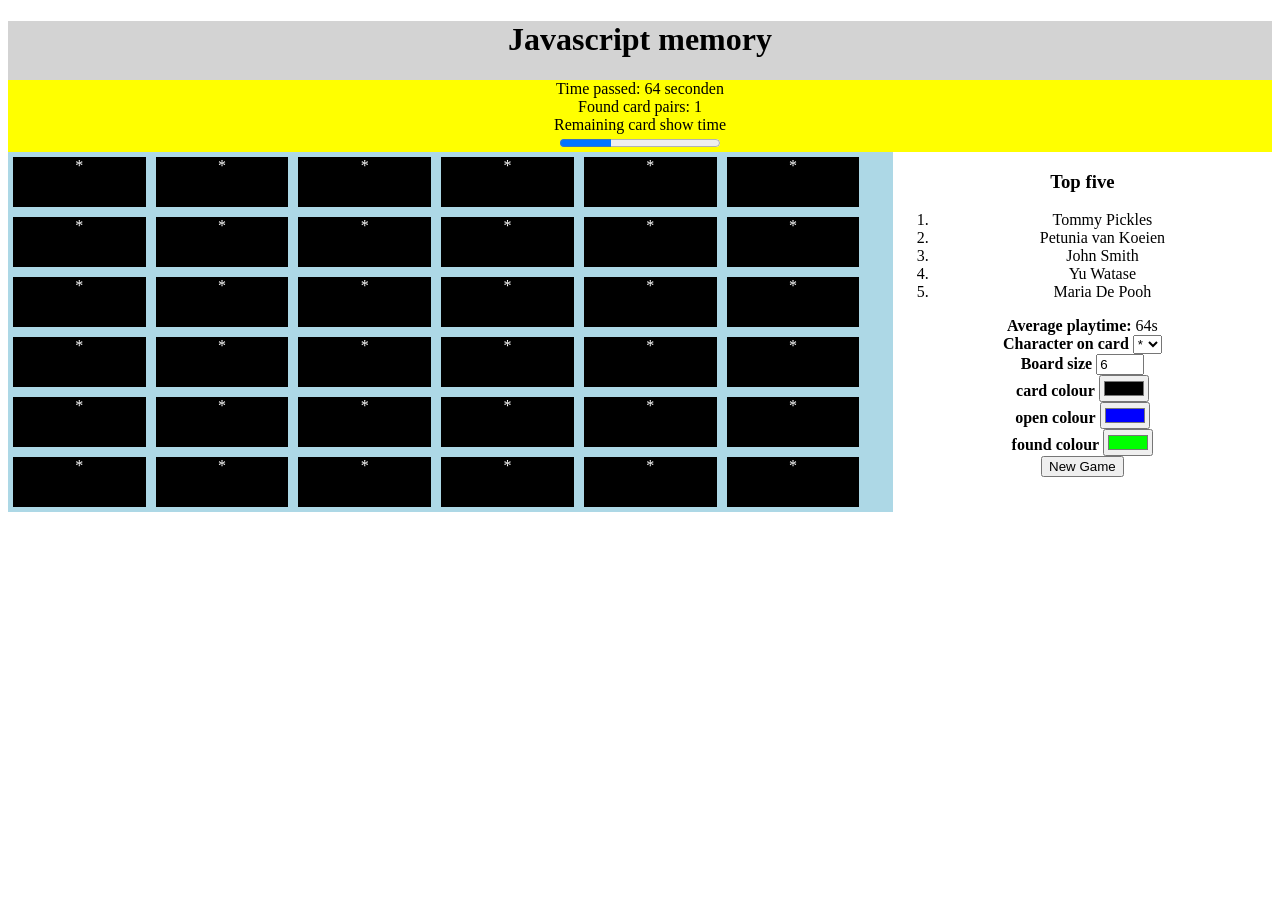
==== index.html @ a54b800c "basic html done" ====
<!DOCTYPE html>
<html lang="en">

<head>
	<meta charset="UTF-8/">
	<title>Memory</title>
	<link rel="stylesheet" href="styles.css"/>
</head>

<body>
	<div id="container">
		<h1>Javascript memory</h1>
		<div id="game-info">
			Time passed: 64 seconden <br/>
			Found card pairs: 1<br/>
			<label for="time-remaining">Remaining card show time</label><br/>
			<progress id="time-remaining" value="32" max="100"> 32%</progress>
		</div>
		<div>
			<div id="game-field">
				<div id="card-1" class="card">
					*
				</div>
				<div id="card-2" class="card">
					*
				</div>
				<div id="card-3" class="card">
					*
				</div>
				<div id="card-4" class="card">
					*
				</div>
				<div id="card-5" class="card">
					*
				</div>
				<div id="card-6" class="card">
					*
				</div>
				<div id="card-7" class="card">
					*
				</div>
				<div id="card-8" class="card">
					*
				</div>
				<div id="card-9" class="card">
					*
				</div>
				<div id="card-10" class="card">
					*
				</div>
				<div id="card-11" class="card">
					*
				</div>
				<div id="card-12" class="card">
					*
				</div>
				<div id="card-13" class="card">
					*
				</div>
				<div id="card-14" class="card">
					*
				</div>
				<div id="card-15" class="card">
					*
				</div>
				<div id="card-16" class="card">
					*
				</div>
				<div id="card-17" class="card">
					*
				</div>
				<div id="card-18" class="card">
					*
				</div>
				<div id="card-19" class="card">
					*
				</div>
				<div id="card-20" class="card">
					*
				</div>
				<div id="card-21" class="card">
					*
				</div>
				<div id="card-22" class="card">
					*
				</div>
				<div id="card-23" class="card">
					*
				</div>
				<div id="card-24" class="card">
					*
				</div>
				<div id="card-25" class="card">
					*
				</div>
				<div id="card-26" class="card">
					*
				</div>
				<div id="card-27" class="card">
					*
				</div>
				<div id="card-28" class="card">
					*
				</div>
				<div id="card-29" class="card">
					*
				</div>
				<div id="card-30" class="card">
					*
				</div>
				<div id="card-31" class="card">
					*
				</div>
				<div id="card-32" class="card">
					*
				</div>
				<div id="card-33" class="card">
					*
				</div>
				<div id="card-34" class="card">
					*
				</div>
				<div id="card-35" class="card">
					*
				</div>
				<div id="card-36" class="card">
					*
				</div>
			</div>
			<div id="statistics">
				<div id="top-five">
					<h3>Top five </h3>
					<ol>
						<li>
							Tommy Pickles
						</li>
						<li>
							Petunia van Koeien
						</li>
						<li>
							John Smith
						</li>
						<li>
							Yu Watase
						</li>
						<li>
							Maria De Pooh
						</li>
					
					</ol>
				</div>
				<div id="average-playtime">
					<strong>Average playtime:</strong>
					64s
					<br/>
				</div>
				<div id="card-char">
					
					<label for="character"><strong>Character on card</strong></label>
					<select id="character" name="character">
						<option value="*">*</option>
						<option value="x">x</option>
						<option value="/">/</option>
					</select>
				
				</div>
				
				<div id="board-size">
					
					<label for="size"><strong>Board size</strong></label>
					<input type="number" id="size" name="size" min="1" max="10" value="6">
				
				</div>
				<div id="card-settings">
					<label for="default-colour"><strong> card colour</strong>
						<input id="default-colour" type="color" value="#000000">
					</label>
					<br/>
					<label for="default-colour"><strong> open colour</strong>
						<input id="open-colour" type="color" value="#0000FF">
					</label>
					<br/>
					<label for="default-colour"><strong> found colour</strong>
						<input id="found-colour" type="color" value="#00FF00">
					</label>
				</div>
				<div id="game-button">
					<button id="new-game">
						New Game
					</button>
				</div>
			</div>
		</div>
	</div>
</body>

</html>
---- styles.css ----
#container {
    background: lightgrey;
    text-align: center;
}

#game-field {
    background: lightblue;
    width: 70%;
    float: left;
}

#game-info {
    background: yellow;

}

.card {
    background: black;
    color: white;
    float: inherit;
    width: 15%;
    height: 50px;
    margin: 5px;
}

#statistics {
    width: 30%;
    float: right;
    margin-top: 0;
}
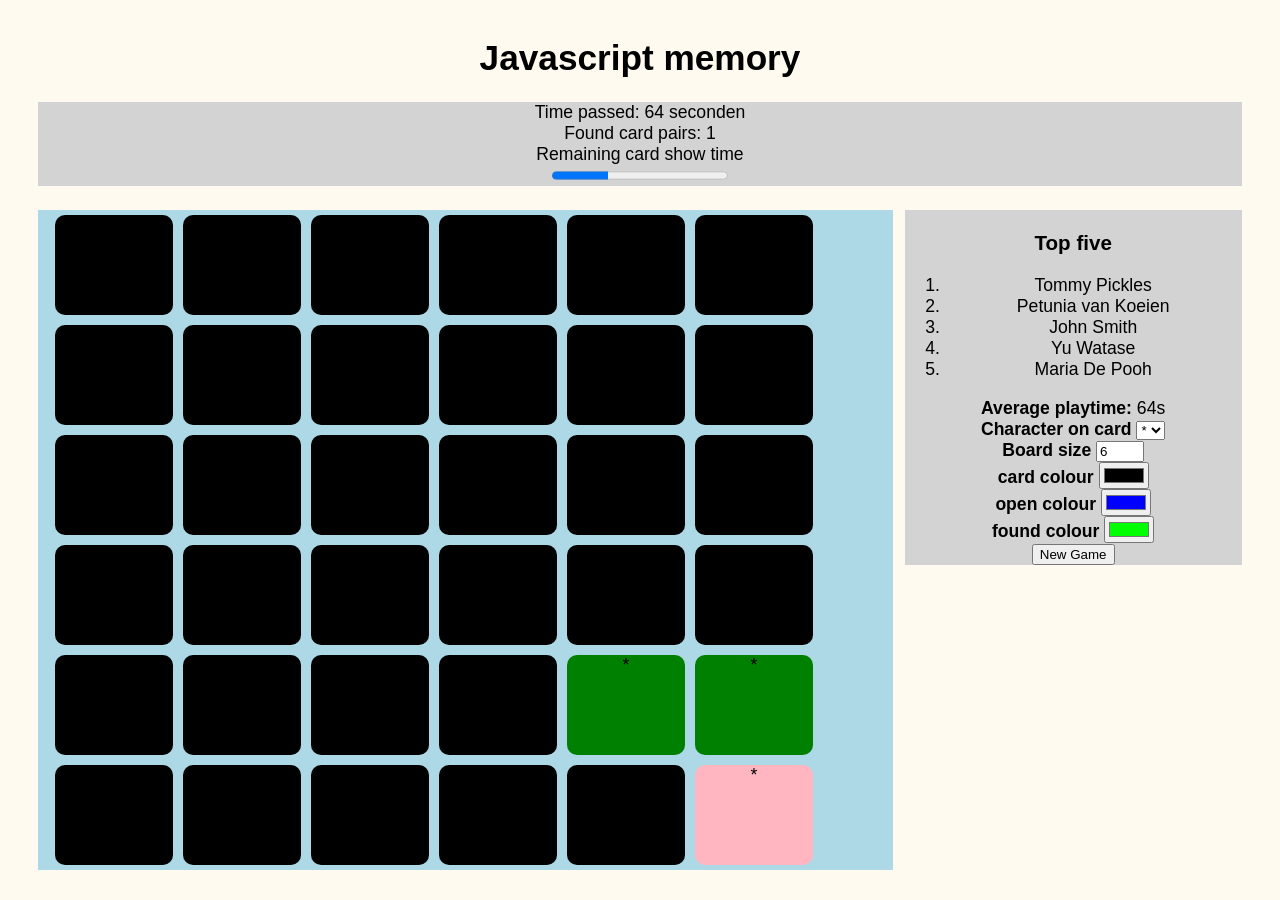
==== commit abd3d527: "version with full css mobile first" ====
--- a/index.html
+++ b/index.html
@@ -2,7 +2,8 @@
 <html lang="en">
 
 <head>
-	<meta charset="UTF-8/">
+	<meta charset="UTF-8"/>
+	<meta name="viewport" content="width=device-width, initial-scale=1"/>
 	<title>Memory</title>
 	<link rel="stylesheet" href="styles.css"/>
 </head>
@@ -16,114 +17,114 @@
 			<label for="time-remaining">Remaining card show time</label><br/>
 			<progress id="time-remaining" value="32" max="100"> 32%</progress>
 		</div>
-		<div>
+		<div id="game-container">
 			<div id="game-field">
-				<div id="card-1" class="card">
+				<div id="card-1" class="card closed" tabindex="0">
 					*
 				</div>
-				<div id="card-2" class="card">
+				<div id="card-2" class="card closed" tabindex="1">
 					*
 				</div>
-				<div id="card-3" class="card">
+				<div id="card-3" class="card closed" tabindex="2">
 					*
 				</div>
-				<div id="card-4" class="card">
+				<div id="card-4" class="card closed" tabindex="3">
 					*
 				</div>
-				<div id="card-5" class="card">
+				<div id="card-5" class="card closed" tabindex="4">
 					*
 				</div>
-				<div id="card-6" class="card">
+				<div id="card-6" class="card closed" tabindex="5">
 					*
 				</div>
-				<div id="card-7" class="card">
+				<div id="card-7" class="card closed" tabindex="6">
 					*
 				</div>
-				<div id="card-8" class="card">
+				<div id="card-8" class="card closed" tabindex="7">
 					*
 				</div>
-				<div id="card-9" class="card">
+				<div id="card-9" class="card closed" tabindex="8">
 					*
 				</div>
-				<div id="card-10" class="card">
+				<div id="card-10" class="card closed" tabindex="9">
 					*
 				</div>
-				<div id="card-11" class="card">
+				<div id="card-11" class="card closed" tabindex="10">
 					*
 				</div>
-				<div id="card-12" class="card">
+				<div id="card-12" class="card closed" tabindex="11">
 					*
 				</div>
-				<div id="card-13" class="card">
+				<div id="card-13" class="card closed" tabindex="12">
 					*
 				</div>
-				<div id="card-14" class="card">
+				<div id="card-14" class="card closed" tabindex="13">
 					*
 				</div>
-				<div id="card-15" class="card">
+				<div id="card-15" class="card closed" tabindex="14">
 					*
 				</div>
-				<div id="card-16" class="card">
+				<div id="card-16" class="card closed" tabindex="15">
 					*
 				</div>
-				<div id="card-17" class="card">
+				<div id="card-17" class="card closed" tabindex="16">
 					*
 				</div>
-				<div id="card-18" class="card">
+				<div id="card-18" class="card closed" tabindex="17">
 					*
 				</div>
-				<div id="card-19" class="card">
+				<div id="card-19" class="card closed" tabindex="18">
 					*
 				</div>
-				<div id="card-20" class="card">
+				<div id="card-20" class="card closed" tabindex="19">
 					*
 				</div>
-				<div id="card-21" class="card">
+				<div id="card-21" class="card closed" tabindex="20">
 					*
 				</div>
-				<div id="card-22" class="card">
+				<div id="card-22" class="card closed" tabindex="21">
 					*
 				</div>
-				<div id="card-23" class="card">
+				<div id="card-23" class="card closed" tabindex="22">
 					*
 				</div>
-				<div id="card-24" class="card">
+				<div id="card-24" class="card closed" tabindex="23">
 					*
 				</div>
-				<div id="card-25" class="card">
+				<div id="card-25" class="card closed" tabindex="24">
 					*
 				</div>
-				<div id="card-26" class="card">
+				<div id="card-26" class="card closed" tabindex="25">
 					*
 				</div>
-				<div id="card-27" class="card">
+				<div id="card-27" class="card closed" tabindex="26">
 					*
 				</div>
-				<div id="card-28" class="card">
+				<div id="card-28" class="card closed" tabindex="27">
 					*
 				</div>
-				<div id="card-29" class="card">
+				<div id="card-29" class="card found" tabindex="28">
 					*
 				</div>
-				<div id="card-30" class="card">
+				<div id="card-30" class="card found" tabindex="29">
 					*
 				</div>
-				<div id="card-31" class="card">
+				<div id="card-31" class="card closed" tabindex="30">
 					*
 				</div>
-				<div id="card-32" class="card">
+				<div id="card-32" class="card closed" tabindex="31">
 					*
 				</div>
-				<div id="card-33" class="card">
+				<div id="card-33" class="card closed" tabindex="32">
 					*
 				</div>
-				<div id="card-34" class="card">
+				<div id="card-34" class="card closed" tabindex="33">
 					*
 				</div>
-				<div id="card-35" class="card">
+				<div id="card-35" class="card closed" tabindex="34">
 					*
 				</div>
-				<div id="card-36" class="card">
+				<div id="card-36" class="card open" tabindex="35">
 					*
 				</div>
 			</div>
--- a/styles.css
+++ b/styles.css
@@ -1,30 +1,80 @@
+body {
+    font-family: "Arial Black", Helvetica, sans-serif;
+    font-size: 1.1em;
+    color: black;
+    background: floralwhite;
+    margin: 3%;
+}
+
 #container {
-    background: lightgrey;
     text-align: center;
 }
 
 #game-field {
     background: lightblue;
-    width: 70%;
-    float: left;
-}
-
-#game-info {
-    background: yellow;
+    margin-bottom: 1%;
+    margin-top: 1%;
 
 }
 
-.card {
-    background: black;
-    color: white;
-    float: inherit;
-    width: 15%;
-    height: 50px;
-    margin: 5px;
+
+#game-info {
+    background: lightgrey;
 }
 
 #statistics {
-    width: 30%;
-    float: right;
-    margin-top: 0;
+    background: lightgrey;
+    clear: left;
+    margin-top: 1%;
 }
+
+.card {
+    float: left;
+    width: 14%;
+    height: 75px;
+    margin: 1%;
+    cursor: pointer;
+    border-radius: 10px;
+    text-align: center;
+    overflow: hidden;
+}
+
+
+.closed {
+    background: black;
+    color: transparent;
+}
+
+.open {
+    background: lightpink;
+    color: black;
+}
+
+.found {
+    background: green;
+    color: black;
+}
+
+@media (min-width: 800px) {
+    #statistics {
+        width: 28%;
+        float: right;
+        clear: none;
+    }
+
+    #game-field {
+        width: 70%;
+        float: left;
+        padding-left: 1%;
+    }
+
+    #game-info {
+        margin-bottom: 1%;
+    }
+
+    .card {
+        height: 100px;
+        margin: 5px;
+    }
+}
+
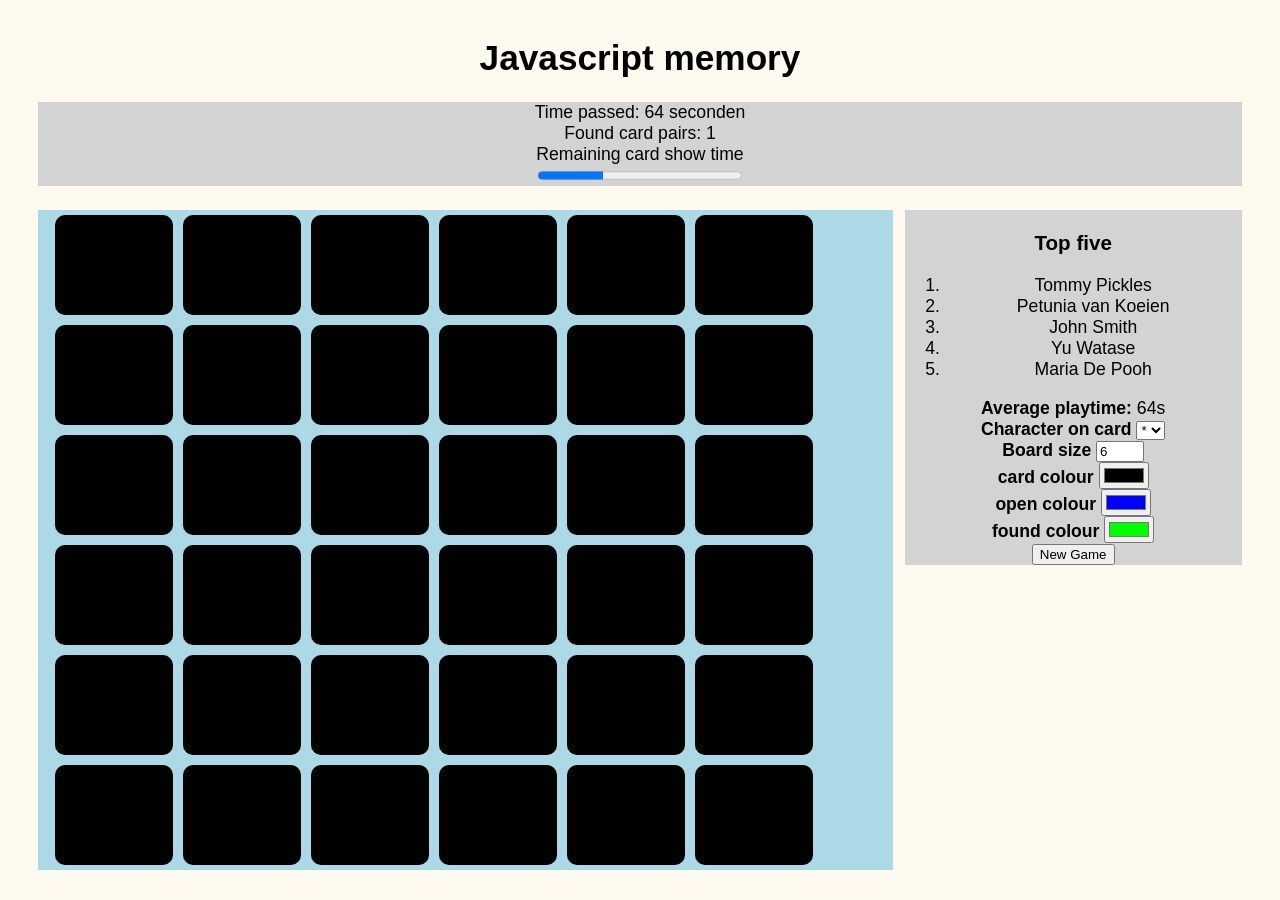
==== commit e957ba20: "week3 complete" ====
--- a/index.html
+++ b/index.html
@@ -6,6 +6,7 @@
 	<meta name="viewport" content="width=device-width, initial-scale=1"/>
 	<title>Memory</title>
 	<link rel="stylesheet" href="styles.css"/>
+	<script src="scripts.js"></script>
 </head>
 
 <body>
@@ -19,114 +20,6 @@
 		</div>
 		<div id="game-container">
 			<div id="game-field">
-				<div id="card-1" class="card closed" tabindex="0">
-					*
-				</div>
-				<div id="card-2" class="card closed" tabindex="1">
-					*
-				</div>
-				<div id="card-3" class="card closed" tabindex="2">
-					*
-				</div>
-				<div id="card-4" class="card closed" tabindex="3">
-					*
-				</div>
-				<div id="card-5" class="card closed" tabindex="4">
-					*
-				</div>
-				<div id="card-6" class="card closed" tabindex="5">
-					*
-				</div>
-				<div id="card-7" class="card closed" tabindex="6">
-					*
-				</div>
-				<div id="card-8" class="card closed" tabindex="7">
-					*
-				</div>
-				<div id="card-9" class="card closed" tabindex="8">
-					*
-				</div>
-				<div id="card-10" class="card closed" tabindex="9">
-					*
-				</div>
-				<div id="card-11" class="card closed" tabindex="10">
-					*
-				</div>
-				<div id="card-12" class="card closed" tabindex="11">
-					*
-				</div>
-				<div id="card-13" class="card closed" tabindex="12">
-					*
-				</div>
-				<div id="card-14" class="card closed" tabindex="13">
-					*
-				</div>
-				<div id="card-15" class="card closed" tabindex="14">
-					*
-				</div>
-				<div id="card-16" class="card closed" tabindex="15">
-					*
-				</div>
-				<div id="card-17" class="card closed" tabindex="16">
-					*
-				</div>
-				<div id="card-18" class="card closed" tabindex="17">
-					*
-				</div>
-				<div id="card-19" class="card closed" tabindex="18">
-					*
-				</div>
-				<div id="card-20" class="card closed" tabindex="19">
-					*
-				</div>
-				<div id="card-21" class="card closed" tabindex="20">
-					*
-				</div>
-				<div id="card-22" class="card closed" tabindex="21">
-					*
-				</div>
-				<div id="card-23" class="card closed" tabindex="22">
-					*
-				</div>
-				<div id="card-24" class="card closed" tabindex="23">
-					*
-				</div>
-				<div id="card-25" class="card closed" tabindex="24">
-					*
-				</div>
-				<div id="card-26" class="card closed" tabindex="25">
-					*
-				</div>
-				<div id="card-27" class="card closed" tabindex="26">
-					*
-				</div>
-				<div id="card-28" class="card closed" tabindex="27">
-					*
-				</div>
-				<div id="card-29" class="card found" tabindex="28">
-					*
-				</div>
-				<div id="card-30" class="card found" tabindex="29">
-					*
-				</div>
-				<div id="card-31" class="card closed" tabindex="30">
-					*
-				</div>
-				<div id="card-32" class="card closed" tabindex="31">
-					*
-				</div>
-				<div id="card-33" class="card closed" tabindex="32">
-					*
-				</div>
-				<div id="card-34" class="card closed" tabindex="33">
-					*
-				</div>
-				<div id="card-35" class="card closed" tabindex="34">
-					*
-				</div>
-				<div id="card-36" class="card open" tabindex="35">
-					*
-				</div>
 			</div>
 			<div id="statistics">
 				<div id="top-five">
@@ -177,11 +70,11 @@
 						<input id="default-colour" type="color" value="#000000">
 					</label>
 					<br/>
-					<label for="default-colour"><strong> open colour</strong>
+					<label for="open-colour"><strong> open colour</strong>
 						<input id="open-colour" type="color" value="#0000FF">
 					</label>
 					<br/>
-					<label for="default-colour"><strong> found colour</strong>
+					<label for="found-colour"><strong> found colour</strong>
 						<input id="found-colour" type="color" value="#00FF00">
 					</label>
 				</div>
--- a/styles.css
+++ b/styles.css
@@ -37,6 +37,11 @@
     border-radius: 10px;
     text-align: center;
     overflow: hidden;
+    font-size: 30px;
+}
+
+.card:focus {
+    background: grey;
 }
 
 
@@ -53,6 +58,10 @@
 .found {
     background: green;
     color: black;
+}
+
+progress {
+    width: 17%;
 }
 
 @media (min-width: 800px) {
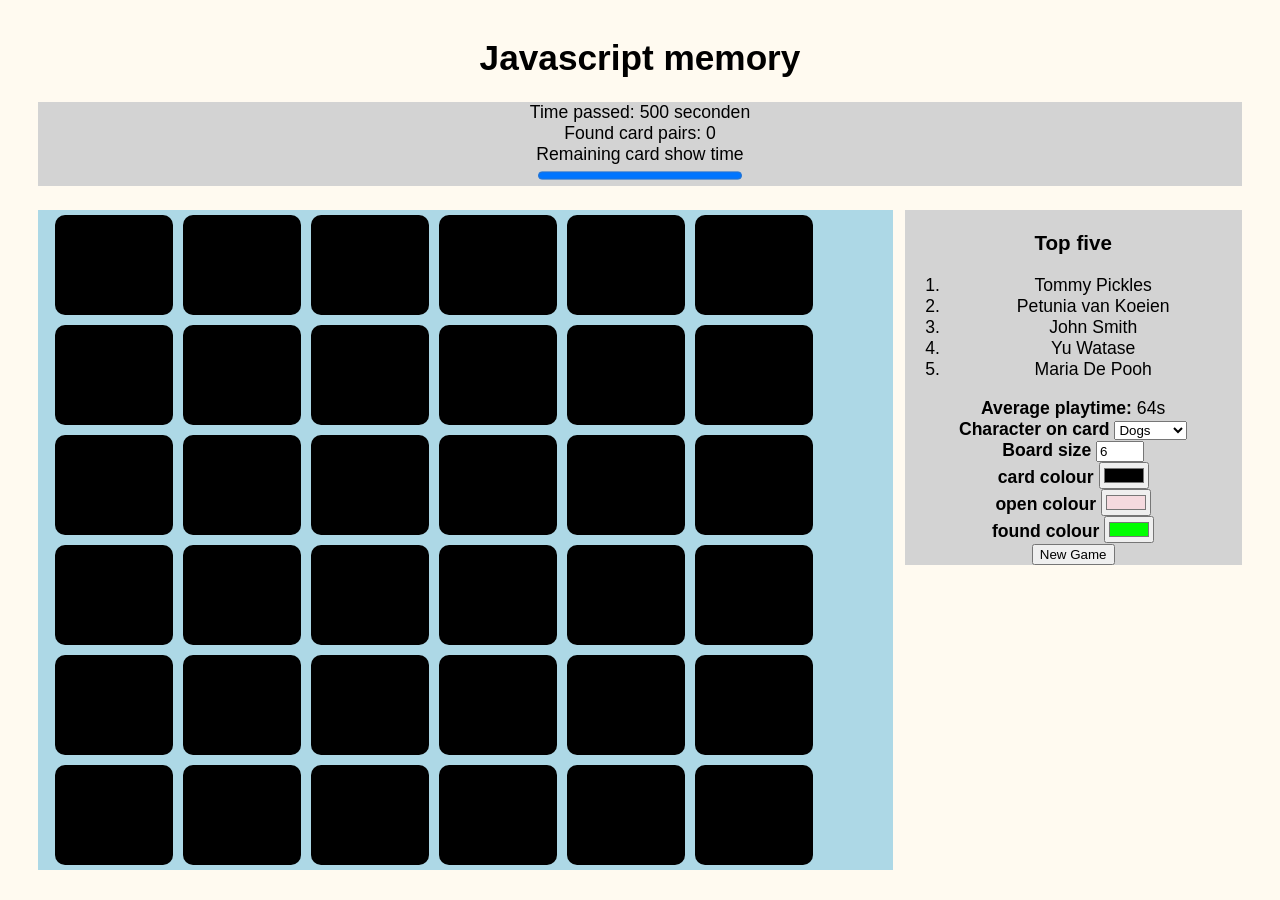
==== commit 23f5f39c: "Added fetch and moved files to more structured code" ====
--- a/index.html
+++ b/index.html
@@ -6,17 +6,21 @@
 	<meta name="viewport" content="width=device-width, initial-scale=1"/>
 	<title>Memory</title>
 	<link rel="stylesheet" href="styles.css"/>
-	<script src="scripts.js"></script>
+	<script src="js/scripts.js"></script>
+	<script src="js/timer.js"></script>
+	<script src="js/card.js"></script>
+	<script src="js/gameField.js"></script>
 </head>
 
 <body>
 	<div id="container">
 		<h1>Javascript memory</h1>
 		<div id="game-info">
-			Time passed: 64 seconden <br/>
-			Found card pairs: 1<br/>
+			<div id="time-left">Time passed: 500 seconden</div>
+			<div id="pairs">Found card pairs: 0</div>
+			
 			<label for="time-remaining">Remaining card show time</label><br/>
-			<progress id="time-remaining" value="32" max="100"> 32%</progress>
+			<progress id="time-remaining" value="32" max="500"></progress>
 		</div>
 		<div id="game-container">
 			<div id="game-field">
@@ -51,35 +55,33 @@
 				<div id="card-char">
 					
 					<label for="character"><strong>Character on card</strong></label>
-					<select id="character" name="character">
-						<option value="*">*</option>
-						<option value="x">x</option>
-						<option value="/">/</option>
+					<select id="character" name="character" onchange="setCardImage(this.value)">
+						<option value="dogs">Dogs</option>
+						<option value="random">Random</option>
 					</select>
 				
 				</div>
 				
 				<div id="board-size">
-					
 					<label for="size"><strong>Board size</strong></label>
-					<input type="number" id="size" name="size" min="1" max="10" value="6">
-				
+					<input type="number" id="size" name="size" min="1" max="10" value="6"
+					       onchange="newGame('Als je het veld aan past wordt je huidige game gereset. Weet je dit zeker?')">
 				</div>
 				<div id="card-settings">
-					<label for="default-colour"><strong> card colour</strong>
-						<input id="default-colour" type="color" value="#000000">
+					<label for="closed-colour"><strong> card colour</strong>
+						<input id="closed-colour" type="color" value="#000000" oninput="updateColour(this);">
 					</label>
 					<br/>
 					<label for="open-colour"><strong> open colour</strong>
-						<input id="open-colour" type="color" value="#0000FF">
+						<input id="open-colour" type="color" value="#F5DADF" oninput="updateColour(this);">
 					</label>
 					<br/>
 					<label for="found-colour"><strong> found colour</strong>
-						<input id="found-colour" type="color" value="#00FF00">
+						<input id="found-colour" type="color" value="#00FF00" oninput="updateColour(this);">
 					</label>
 				</div>
 				<div id="game-button">
-					<button id="new-game">
+					<button id="new-game" onclick="newGame('Weet je zeker dat je een nieuw spel wil beginnen?')">
 						New Game
 					</button>
 				</div>
--- a/styles.css
+++ b/styles.css
@@ -45,7 +45,7 @@
 }
 
 
-.closed {
+.closed{
     background: black;
     color: transparent;
 }
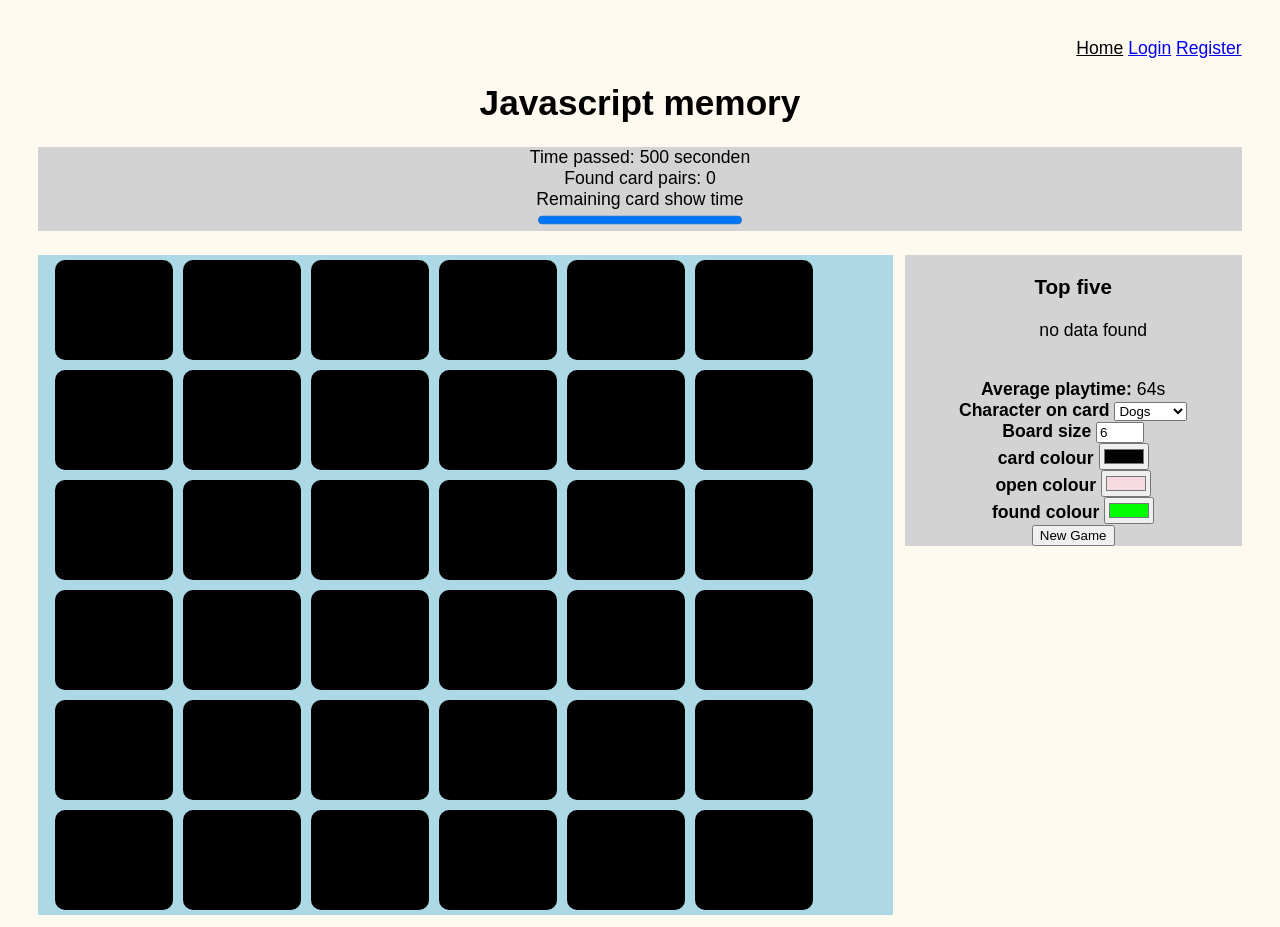
==== commit bdd3a681: "made all the code" ====
--- a/index.html
+++ b/index.html
@@ -10,11 +10,16 @@
 	<script src="js/timer.js"></script>
 	<script src="js/card.js"></script>
 	<script src="js/gameField.js"></script>
+	<script src="js/authenticator.js"></script>
 </head>
 
 <body>
 	<div id="container">
+		<nav id="navbar">
+			<a href="index.html" class="active">Home</a>
+		</nav>
 		<h1>Javascript memory</h1>
+		
 		<div id="game-info">
 			<div id="time-left">Time passed: 500 seconden</div>
 			<div id="pairs">Found card pairs: 0</div>
@@ -28,25 +33,11 @@
 			<div id="statistics">
 				<div id="top-five">
 					<h3>Top five </h3>
-					<ol>
-						<li>
-							Tommy Pickles
-						</li>
-						<li>
-							Petunia van Koeien
-						</li>
-						<li>
-							John Smith
-						</li>
-						<li>
-							Yu Watase
-						</li>
-						<li>
-							Maria De Pooh
-						</li>
+					<ol id="top-five-list">
 					
 					</ol>
 				</div>
+				<br>
 				<div id="average-playtime">
 					<strong>Average playtime:</strong>
 					64s
--- a/styles.css
+++ b/styles.css
@@ -44,8 +44,18 @@
     background: grey;
 }
 
+img {
+    margin-left: auto;
+    margin-right: auto;
+    margin-top: 5%;
+}
 
-.closed{
+.open:hover {
+    transform: scale(1.5);
+}
+
+
+.closed {
     background: black;
     color: transparent;
 }
@@ -62,6 +72,19 @@
 
 progress {
     width: 17%;
+}
+
+#navbar, nav {
+    margin: 0;
+    alignment: right;
+    text-align: right;
+}
+
+#navbar .active {
+    border-color: white;
+    border-left-color: black;
+    border-top-color: black;
+    color: black;
 }
 
 @media (min-width: 800px) {
